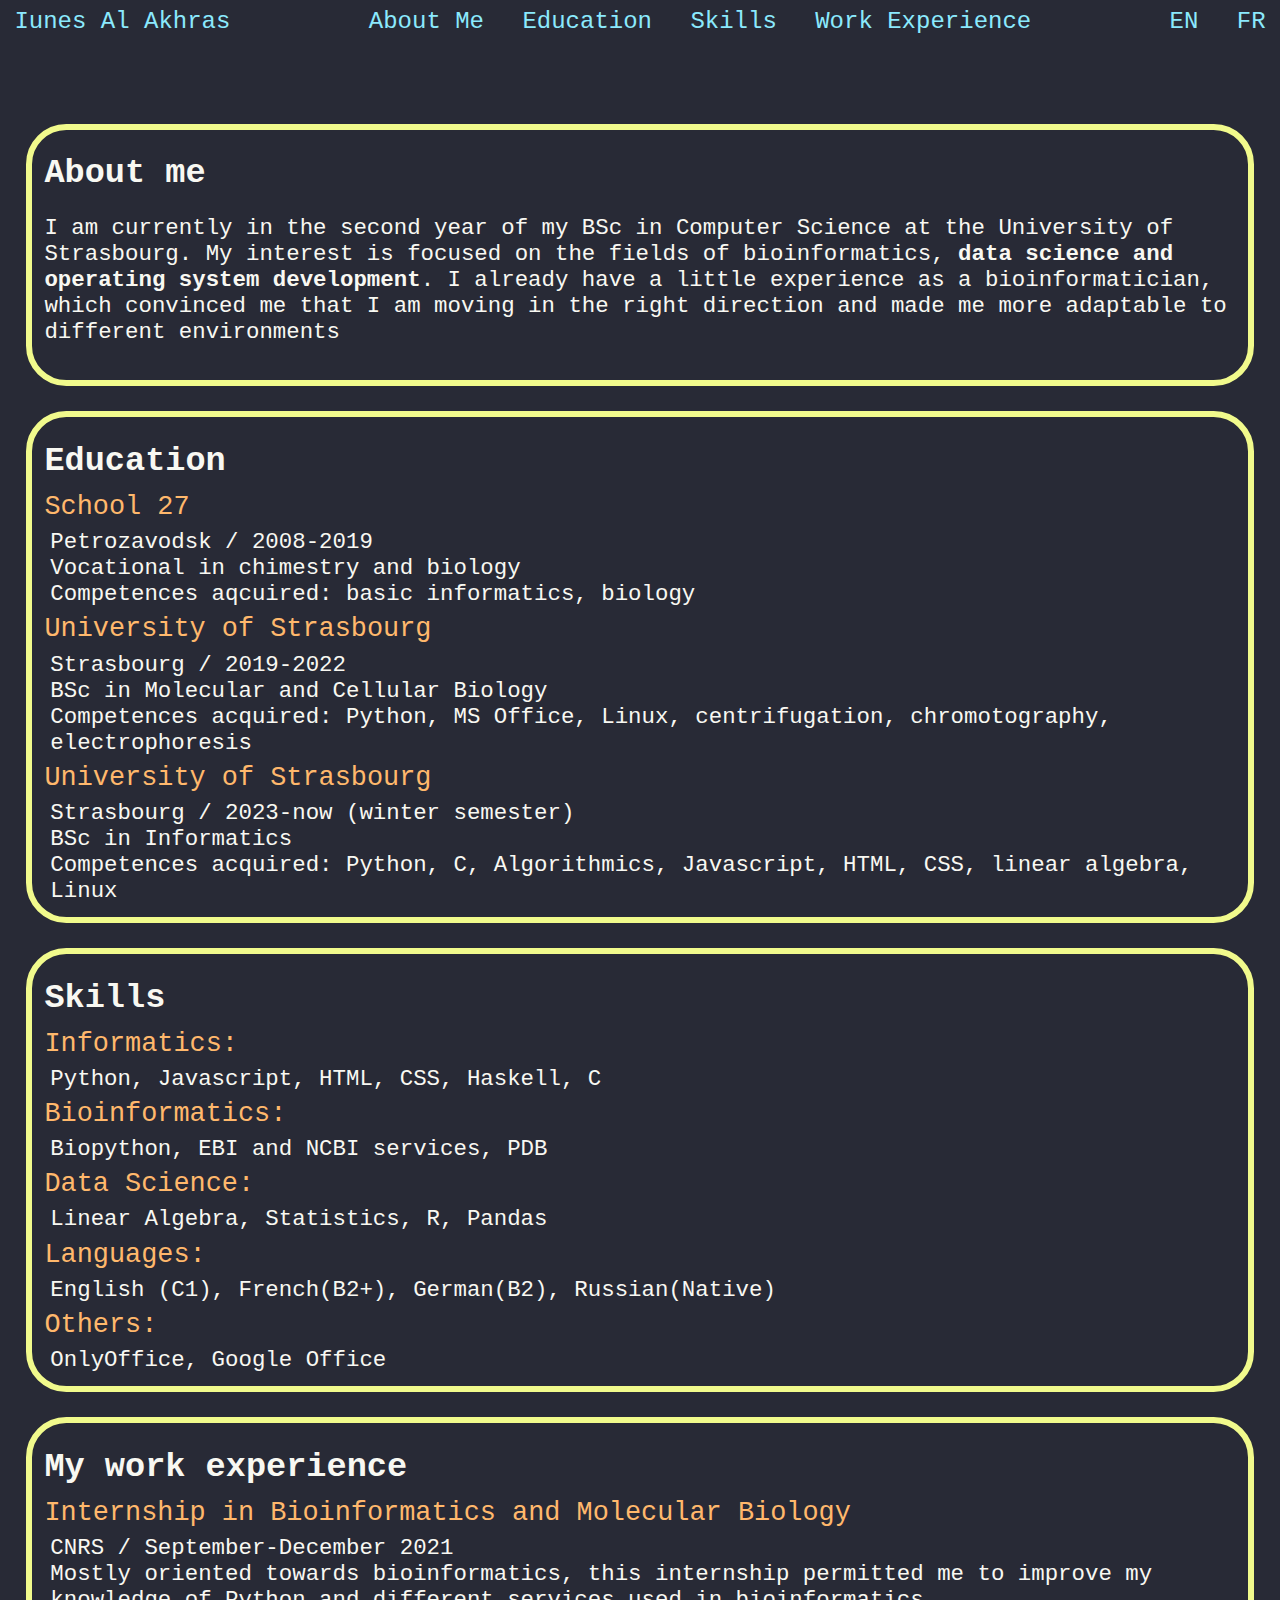
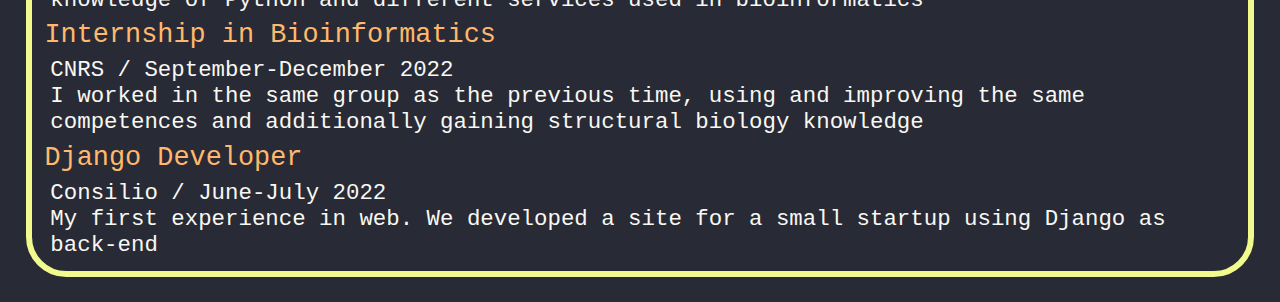
==== index.html @ cca98edf "first commit" ====
<!DOCTYPE html>
<html>
  <head>
    <title>Iunes AL AKHRAS</title>
    <meta charset="UTF-8">
    <meta name="viewport" content="width=device-width, initial-scale=1">
    <link href="css/style.css" rel="stylesheet">
  </head>
  <body>
    <header>
       <a href="index.html">Iunes Al Akhras</a>
<!-- for links we set onclick attribute later-->
      <nav>
          <a href="#" id="about"></a>
          <a href="#" id="education"></a>
          <a href="#" id="skills"></a>
          <a href="#" id="experience"></a>
      </nav>   
      <div>
        <a href="#">EN</a>
        <a href="#">FR</a>
      </div>
    </header> 
    <section id="aboutSection">
    </section>
    <section id="educationSection">
    </section>
    <section id="skillsSection"> 
    </section>
    <section id="experienceSection">
    </section>
    <script src="script.js">
    </script>
  </body>
</html>
---- css/style.css ----
html, body {
  box-sizing: border-box;
  width: 100%;
  font-family: Courier, monospace;
}

html * {
  margin-left: 0px;
  margin-right: 0px
}

body {
  --bg-color: #282a36;
  --fg-color: #f8f8f2;
  --outline-color: #ffb86c;
  --link-color: #8be9fd;
  --foc-link-color: #50fa7b; 
  --border-color: #f1fa8c;
  background: var(--bg-color);
}

a {
  color: var(--link-color);
}

a:hover {
  color: var(--foc-link-color);
}

header{
  height: 10vh;
  display: flex;
  justify-content: space-between;
}

header a {
  font-size: 150%;
  outline-color: transparent;
  text-decoration: none;
  margin-right: 1ch;
  margin-left: 1ch;
}

section {
  color: var(--fg-color);
  font-size: 140%;
  margin: 2% 2% 2% 2%;
  padding: 1% 1% 1% 1%;
  border: 0.5ch solid var(--border-color);
  border-radius: 3ch;
}

h2 {
  margin-top: 1%;
  margin-bottom: 1%;
}

li {
  list-style-type: none;
}

dt {
  color: var(--outline-color);
  margin-top: 0.6%;
  margin-bottom: 0.6%;
  font-size: 120%;
}

dd {
  margin-left: 0.5%;
}

table {
  width: 100%;
}
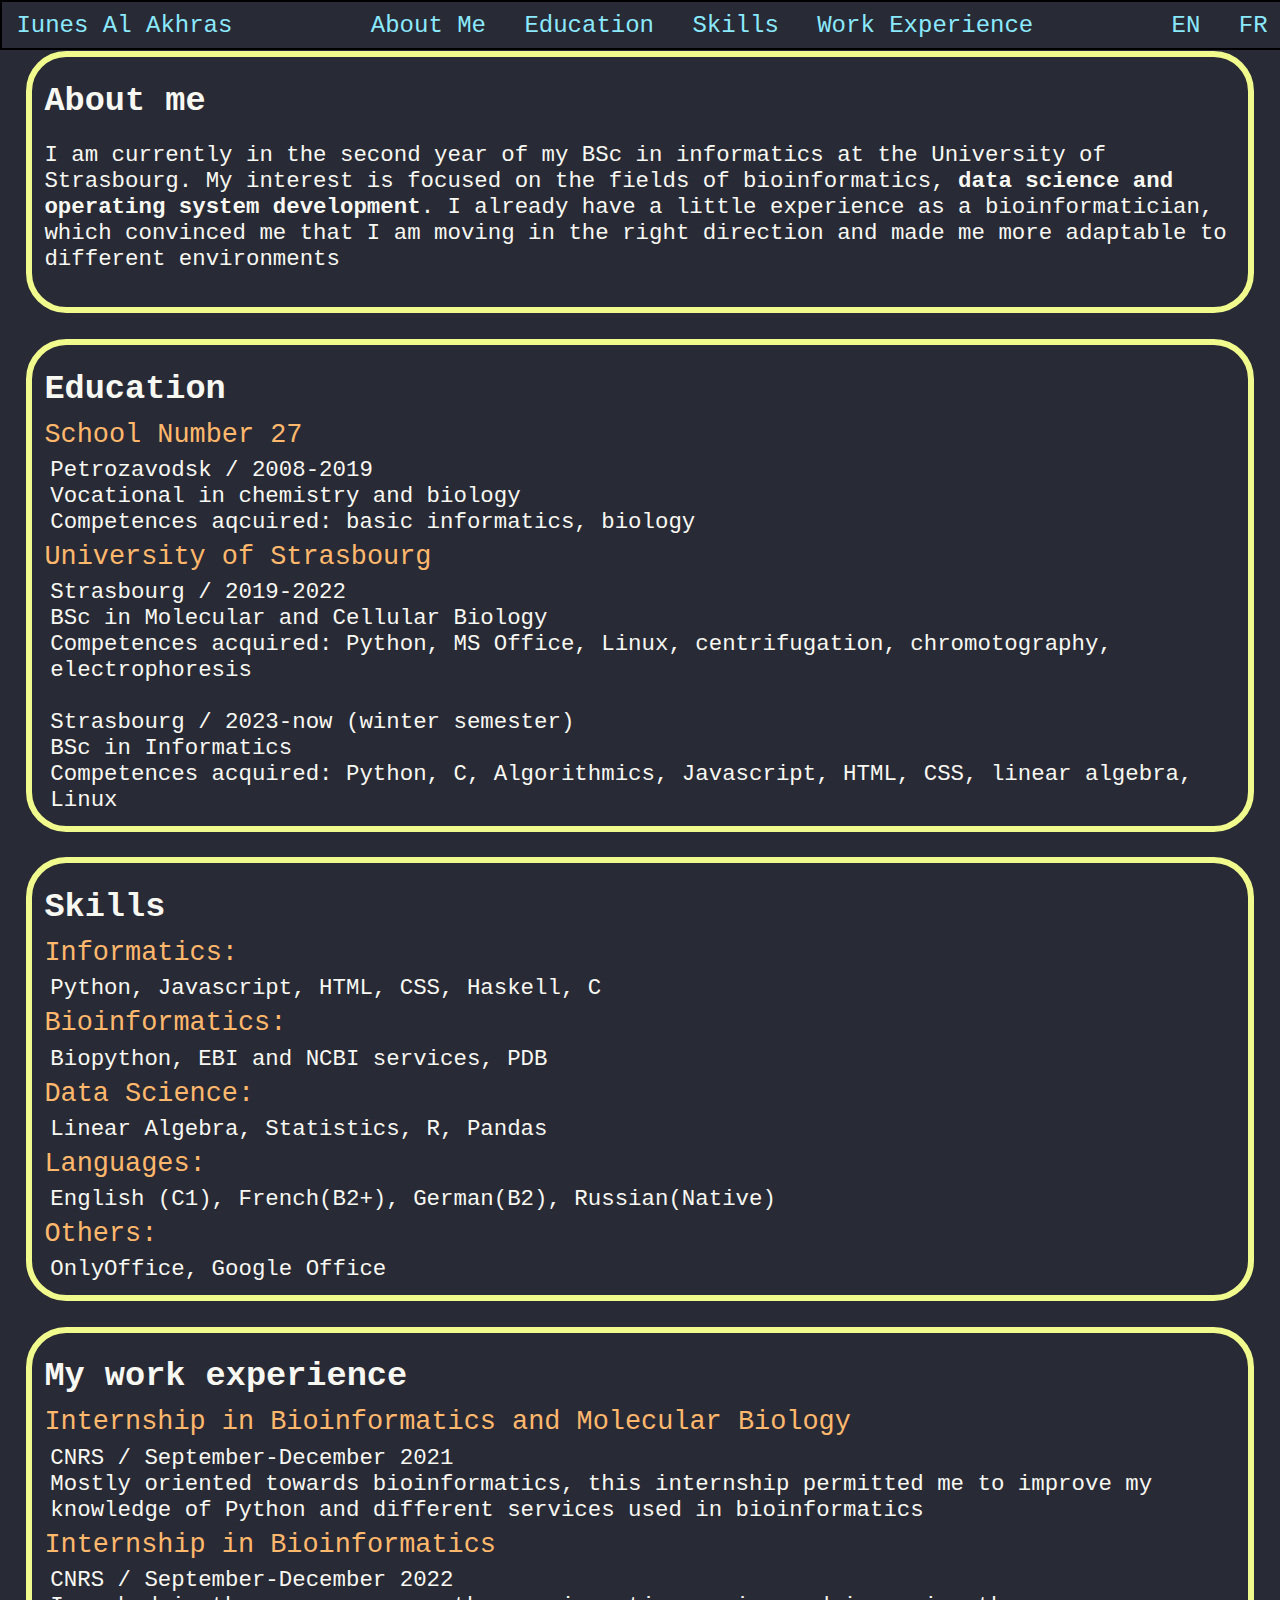
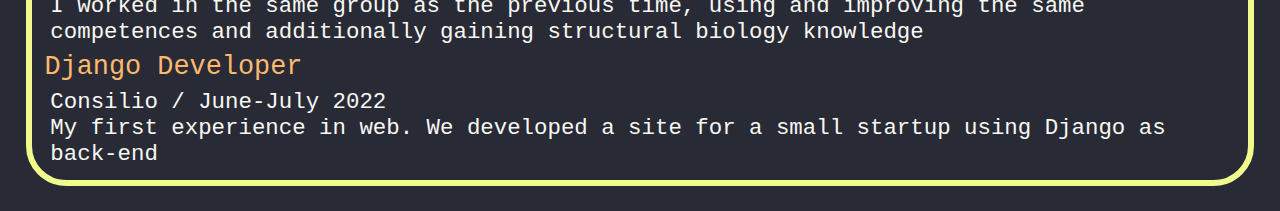
==== commit c8825772: "#" ====
--- a/index.html
+++ b/index.html
@@ -11,14 +11,14 @@
        <a href="index.html">Iunes Al Akhras</a>
 <!-- for links we set onclick attribute later-->
       <nav>
-          <a href="#" id="about"></a>
-          <a href="#" id="education"></a>
-          <a href="#" id="skills"></a>
-          <a href="#" id="experience"></a>
+          <a href="#aboutSection" id="about"></a>
+          <a href="#educationSection" id="education"></a>
+          <a href="#skillsSection" id="skills"></a>
+          <a href="#experienceSection" id="experience"></a>
       </nav>   
       <div>
-        <a href="#">EN</a>
-        <a href="#">FR</a>
+        <a href="#" onclick="setLanguage(enJson); localStorage.setItem(&quot;language&quot;, &quot;EN&quot;);">EN</a>
+        <a href="#" onclick="setLanguage(frJson)">FR</a>
       </div>
     </header> 
     <section id="aboutSection">
--- a/css/style.css
+++ b/css/style.css
@@ -28,9 +28,15 @@
 }
 
 header{
-  height: 10vh;
+  position: fixed;
+  width:100%;
+  border: 0.3ch solid;
   display: flex;
   justify-content: space-between;
+  top: 0px;
+  background: var(--bg-color);
+  padding-top: 1ch;
+  padding-bottom: 1ch;
 }
 
 header a {
@@ -48,6 +54,10 @@
   padding: 1% 1% 1% 1%;
   border: 0.5ch solid var(--border-color);
   border-radius: 3ch;
+}
+
+#aboutSection {
+  margin-top: 4%;
 }
 
 h2 {
@@ -70,6 +80,3 @@
   margin-left: 0.5%;
 }
 
-table {
-  width: 100%;
-}
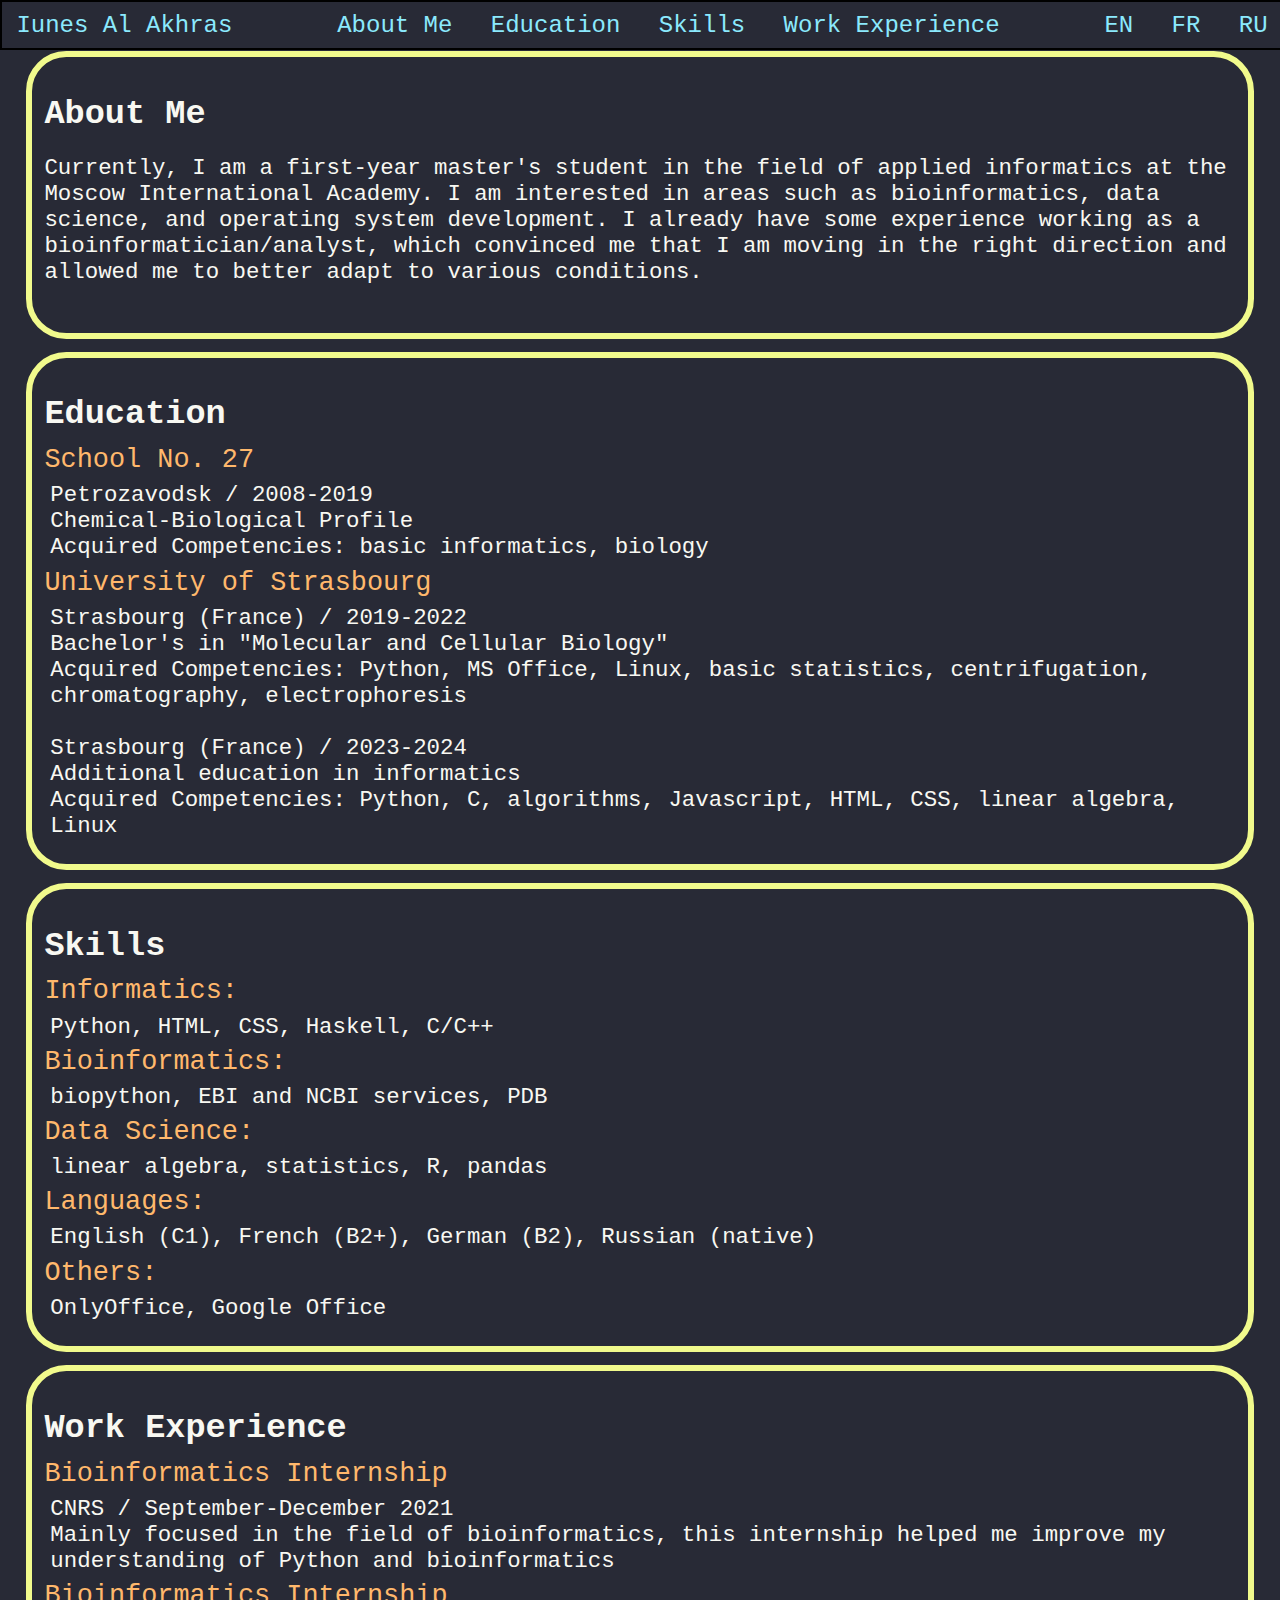
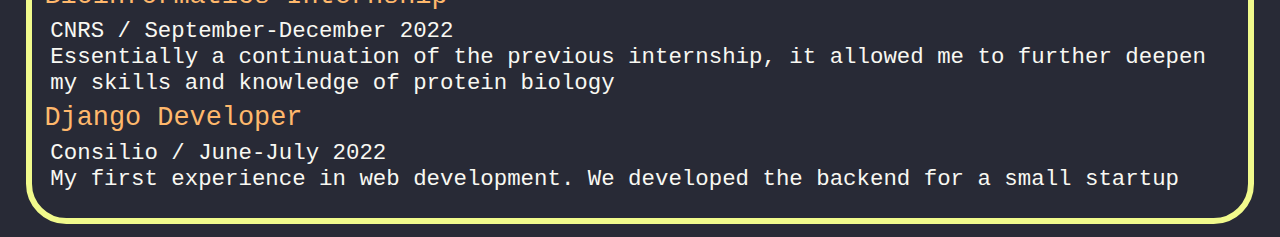
==== commit b94d7eb6: "Final Version" ====
--- a/index.html
+++ b/index.html
@@ -1,35 +1,43 @@
-<!DOCTYPE html>
+<!doctype html>
 <html>
-  <head>
-    <title>Iunes AL AKHRAS</title>
-    <meta charset="UTF-8">
-    <meta name="viewport" content="width=device-width, initial-scale=1">
-    <link href="css/style.css" rel="stylesheet">
-  </head>
-  <body>
-    <header>
-       <a href="index.html">Iunes Al Akhras</a>
-<!-- for links we set onclick attribute later-->
-      <nav>
-          <a href="#aboutSection" id="about"></a>
-          <a href="#educationSection" id="education"></a>
-          <a href="#skillsSection" id="skills"></a>
-          <a href="#experienceSection" id="experience"></a>
-      </nav>   
-      <div>
-        <a href="#" onclick="setLanguage(enJson); localStorage.setItem(&quot;language&quot;, &quot;EN&quot;);">EN</a>
-        <a href="#" onclick="setLanguage(frJson)">FR</a>
-      </div>
-    </header> 
-    <section id="aboutSection">
-    </section>
-    <section id="educationSection">
-    </section>
-    <section id="skillsSection"> 
-    </section>
-    <section id="experienceSection">
-    </section>
-    <script src="script.js">
-    </script>
-  </body>
+    <head>
+        <title>Iunes AL AKHRAS</title>
+        <meta charset="UTF-8" />
+        <meta name="viewport" content="width=device-width, initial-scale=1" />
+        <link href="css/style.css" rel="stylesheet" />
+    </head>
+    <body>
+        <header>
+            <a href="index.html">Iunes Al Akhras</a>
+            <!-- for links we set onclick attribute later-->
+            <nav>
+                <a href="#aboutSection" id="about"></a>
+                <a href="#educationSection" id="education"></a>
+                <a href="#skillsSection" id="skills"></a>
+                <a href="#experienceSection" id="experience"></a>
+            </nav>
+            <div>
+                <a
+                    href="#"
+                    onclick='setLanguage(enJson); localStorage.setItem("language", "EN")'
+                    >EN</a
+                >
+                <a
+                    href="#"
+                    onclick='setLanguage(frJson); localStorage.setItem("language", "FR")'
+                    >FR</a
+                >
+                <a
+                    href="#"
+                    onclick='setLanguage(ruJson); localStorage.setItem("language", "RU")'
+                    >RU</a
+                >
+            </div>
+        </header>
+        <section id="aboutSection"></section>
+        <section id="educationSection"></section>
+        <section id="skillsSection"></section>
+        <section id="experienceSection"></section>
+        <script src="script.js"></script>
+    </body>
 </html>
--- a/css/style.css
+++ b/css/style.css
@@ -50,8 +50,8 @@
 section {
   color: var(--fg-color);
   font-size: 140%;
-  margin: 2% 2% 2% 2%;
-  padding: 1% 1% 1% 1%;
+  margin: 1% 2% 1% 2%;
+  padding: 2% 1% 2% 1%;
   border: 0.5ch solid var(--border-color);
   border-radius: 3ch;
 }
